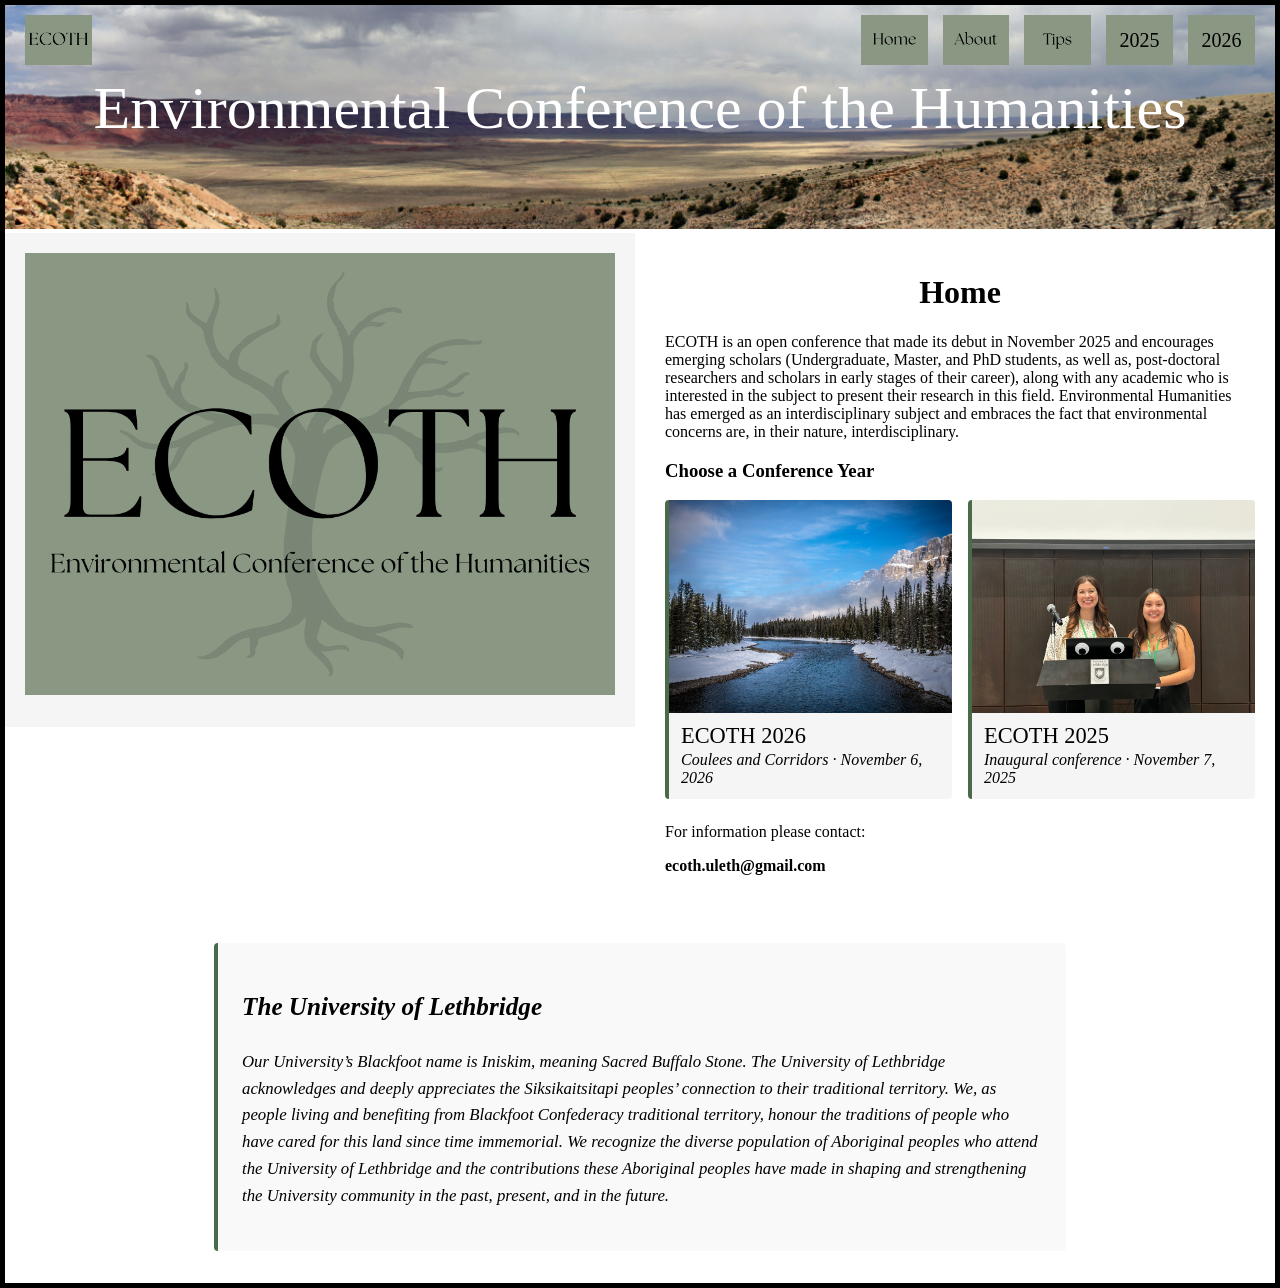
==== index.html @ 2cea74b1 "Create ECOTH hub with year picker, About, and Tips pages Co-Authored-By: Claude Opus 5.5 <noreply@an" ====
<!DOCTYPE html>
<html lang="en">
<head>
    <meta charset="UTF-8">
    <meta name="viewport" content="width=device-width, initial-scale=1.0">
    <title>Environmental Conference of the Humanities</title>
    <link rel="stylesheet" href="style_sheet.css">
    <link rel="icon" type="image/x-icon" href="img/tree.ico">
</head>
<body>

<header class="header">
  <!-- Header Image -->
  <div class="header-image-wrapper">
    <img src="img/head_short.png" alt="Header Image" class="header-image">
  </div>

  <!-- Navigation Bar -->
  <nav class="navbar">
    <a href="index.html" class="logo">
      <img src="img/ecoth_simple.png" alt="Logo">
    </a>

    <!-- MOBILE-ONLY HAMBURGER (CSS-only) -->
    <input type="checkbox" id="menu-toggle" class="menu-toggle">
    <label for="menu-toggle" class="hamburger-icon" aria-label="Toggle navigation" aria-controls="mobile-menu">☰</label>

    <!-- Use a DIV (not a nested <nav>) to avoid UA styles on desktop -->
    <div class="hamburger-menu" id="mobile-menu" aria-label="Mobile">
      <a href="index.html">Home</a>
      <a href="about.html">About</a>
      <a href="tips.html">Tips</a>
      <a href="/ECOTH2025/">ECOTH 2025</a>
      <a href="/ECOTH2026/">ECOTH 2026</a>
    </div>

    <!-- Desktop image buttons -->
    <div class="nav-buttons">
      <a href="index.html"><img src="img/home.png" alt="Home Button"></a>
      <a href="about.html"><img src="img/about.png" alt="About Button"></a>
      <a href="tips.html"><img src="img/tips.png" alt="Tips Button"></a>
      <a href="/ECOTH2025/" class="year-button">2025</a>
      <a href="/ECOTH2026/" class="year-button">2026</a>
    </div>
  </nav>

  <p class="header-text">Environmental Conference of the Humanities</p>
</header>


    <!-- Main Container for Left and Right Columns -->
    <div class="container">
        <!-- Left Column -->
        <div class="left">
            <img src="img/ecoth_logo.png" alt="ECOTH Logo">
            <p></p>
        </div>

        <!-- Right Column -->
        <div class="right">
            <!-- Project Information Section -->
            <div class="info">
                <h1>Home</h1>
<p>ECOTH is an open conference that made its debut in November 2025 and encourages emerging scholars (Undergraduate, Master, and PhD students, as well as, post-doctoral researchers and scholars in early stages of their career), along with any academic who is interested in the subject to present their research in this field. Environmental Humanities has emerged as an interdisciplinary subject and embraces the fact that environmental concerns are, in their nature, interdisciplinary.</p>

    <h3>Choose a Conference Year</h3>
<div class="year-cards">
  <a href="/ECOTH2026/" class="year-card">
    <img src="img/river.jpg" alt="River valley">
    <span class="year-card-title">ECOTH 2026</span>
    <span class="year-card-sub">Coulees and Corridors · November 6, 2026</span>
  </a>
  <a href="/ECOTH2025/" class="year-card">
    <img src="img/ecoth2025.jpg" alt="Organizers at ECOTH 2025">
    <span class="year-card-title">ECOTH 2025</span>
    <span class="year-card-sub">Inaugural conference · November 7, 2025</span>
  </a>
</div>

<p>For information please contact:</p>

<p><strong>ecoth.uleth@gmail.com</strong></p>

            </div>
            </div>
        </div>

<div class="land-acknowledgement">
  <h2>The University of Lethbridge</h2>
  <p>
    Our University’s Blackfoot name is Iniskim, meaning Sacred Buffalo Stone.
    The University of Lethbridge acknowledges and deeply appreciates the Siksikaitsitapi peoples’ connection
    to their traditional territory. We, as people living and benefiting from Blackfoot Confederacy traditional territory,
    honour the traditions of people who have cared for this land since time immemorial. We recognize the diverse
    population of Aboriginal peoples who attend the University of Lethbridge and the contributions these Aboriginal
    peoples have made in shaping and strengthening the University community in the past, present, and in the future.
  </p>
</div>

</body>
</html>
---- style_sheet.css ----
/* =========================================
   GLOBAL STYLES
   ========================================= */
body {
  font-family: 'Times New Roman', serif;
  border: 5px solid black;
  margin: 0;
  padding: 0;
  box-sizing: border-box;
}

h1 {
  text-align: center;
}

/* ===== Layout container ===== */
.container {
  display: flex;
  flex-direction: row;
  gap: 10px;
  max-width: 100%;
  align-items: flex-start;
}

/* ===== Left Column ===== */
.left {
  flex: 1;
  max-width: 50%;
  display: flex;
  flex-direction: column;
  align-items: flex-start;
  justify-content: flex-start;
  background-color: #f5f5f5;
  padding: 20px 20px 0 20px;
  box-sizing: border-box;
  min-height: 400px;
}

.left img {
  width: 100%;
  height: auto;
  margin-top: 0;
}

/* ===== Right Column ===== */
.right {
  flex: 1;
  max-width: 50%;
  display: flex;
  flex-direction: column;
  align-items: flex-start;
  justify-content: flex-start;
  padding: 20px;
  box-sizing: border-box;
}

.right img {
  width: 100%;
  height: auto;
  margin-top: 0;
}

/* ===== Download Button ===== */
.download-button {
  display: inline-block;
  text-decoration: none;
  border: none;
  outline: none;
  cursor: pointer;
}

.download-button img {
  width: 15px;
  height: auto;
  transition: transform 0.2s ease-in-out;
}

.download-button img:hover {
  transform: scale(1.1);
}

.download-button img:active {
  transform: scale(0.95);
}

/* ===== Header ===== */
.header {
  position: relative;
  width: 100%;
  height: auto;
  text-align: center;
}

.header-image-wrapper {
  position: relative;
}

.header-image {
  width: 100%;
  height: auto;
}

/* ===== Navbar ===== */
.navbar {
  position: absolute;
  top: 0;
  left: 0;
  width: 100%;               /* ✅ always full width */
  box-sizing: border-box;    /* keep padding inside the 100% */
  display: flex;
  justify-content: space-between;
  align-items: center;
  padding: 10px 20px;
  z-index: 10;
}

.logo img {
  height: 50px;
  cursor: pointer;
}

/* ===== Desktop Navigation Buttons ===== */
.nav-buttons {
  display: flex;
  gap: 15px;
}

.nav-buttons a img {
  height: 50px;
  width: auto;
  cursor: pointer;
  transition: transform 0.2s ease-in-out, opacity 0.2s ease-in-out;
}

.nav-buttons a img:hover {
  transform: scale(1.1);
  opacity: 0.9;
}

.header-text {
  position: absolute;
  bottom: 20px;
  left: 50%;
  transform: translateX(-50%);
  color: white;
  padding: 10px 20px;
  border-radius: 5px;
  z-index: 2000;       /* keep above navbar */
  text-align: center;
  font-family: 'Times New Roman', serif;
  font-size: 60px;
  white-space: nowrap;
  pointer-events: none; /* so clicks pass through */
}

/* ===== Land Acknowledgement Block ===== */
.land-acknowledgement {
  max-width: 800px;
  margin: 2rem auto;
  padding: 1.5rem;
  line-height: 1.6;
  font-size: 1.05rem;
  font-style: italic;
  background-color: #f9f9f9;
  border-left: 4px solid #4a6b4a;
  border-radius: 4px;
}

/* =========================================
   RESPONSIVE LAYOUT ONLY (not nav)
   ========================================= */
@media (max-width: 768px) {
  .container {
    flex-direction: column-reverse; /* puts RIGHT column on TOP */
  }

  .left,
  .right {
    max-width: 100%;
    width: 100%;
    height: auto;
  }

  /* keep navbar positioned properly on phones */
  .navbar { padding: 10px 12px; }
}

/* =========================================
   HAMBURGER NAV SYSTEM (FINAL, WORKING)
   ========================================= */

/* Base: hide hamburger UI everywhere until mobile enables it */
.navbar .menu-toggle,
.navbar .hamburger-icon,
.navbar .hamburger-menu {
  display: none !important;
  visibility: hidden !important;
  pointer-events: none !important;
}

/* Desktop (>=769px): image buttons stay visible */
@media (min-width: 769px) {
  .navbar .nav-buttons { display: flex !important; }
}

/* Mobile (<=768px): show hamburger, hide image buttons */
@media (max-width: 768px) {

  /* hide desktop image buttons */
  .navbar .nav-buttons { display: none !important; }

  /* hide the checkbox itself */
  .navbar .menu-toggle {
    display: none !important;
    visibility: hidden !important;
  }

  /* show hamburger icon (right side) */
  .navbar .hamburger-icon {
    display: block !important;
    visibility: visible !important;
    pointer-events: auto !important;

    font-size: 32px;
    color: #fff;
    background: rgba(0,0,0,0.6);
    padding: 0.5rem 0.7rem;
    border-radius: 8px;
    position: absolute;
    top: 10px;
    right: 12px;
    z-index: 1001;
    line-height: 1;
    cursor: pointer;
  }

  /* dropdown menu (hidden until opened) */
  .navbar .hamburger-menu {
    display: none !important;
    visibility: visible !important;
    pointer-events: auto !important;

    position: absolute;
    top: 100%;
    left: 0;
    right: 0;
    width: 100%;
    background: rgba(0,0,0,0.75);
    backdrop-filter: blur(4px);
    padding: 12px;
    z-index: 1000;
    box-sizing: border-box;
  }

  /* reveal menu when checkbox is checked */
  .navbar .menu-toggle:checked + .hamburger-icon + .hamburger-menu {
    display: block !important;
  }

  .navbar .hamburger-menu a {
    display: block;
    color: #fff;
    text-decoration: none;
    padding: 0.7rem 1rem;
    margin-bottom: 0.6rem;
    border: 1px solid #fff;
    border-radius: 6px;
    background: #000;
    font-family: 'Times New Roman', serif;
    font-size: 1rem;
  }

  .navbar .hamburger-menu a:hover {
    background: #fff;
    color: #000;
  }

 .header { min-height: 260px; }

  .header .header-text {
    z-index: 2000;          /* stay above nav */
    top: 64px;              /* push it down below the hamburger */
    bottom: auto;           /* stop anchoring to the bottom */
    left: 50%;
    transform: translateX(-50%);
    font-size: clamp(22px, 6.5vw, 36px);
    line-height: 1.1;
    padding: 0 12px;
    white-space: normal;    /* allow wrapping */
    text-align: center;
  }
}

/* =========================================
   HUB: YEAR LINKS
   ========================================= */
/* Text nav buttons matching the image buttons (sage, 4:3) */
.nav-buttons a.year-button {
  display: flex;
  align-items: center;
  justify-content: center;
  height: 50px;
  width: 67px;
  background: #899783;
  color: #000;
  text-decoration: none;
  font-family: 'Times New Roman', serif;
  font-size: 20px;
  transition: transform 0.2s ease-in-out, opacity 0.2s ease-in-out;
}

.nav-buttons a.year-button:hover {
  transform: scale(1.1);
  opacity: 0.9;
}

/* Year cards on the landing page */
.year-cards {
  display: grid;
  grid-template-columns: repeat(auto-fit, minmax(200px, 1fr));
  gap: 16px;
  width: 100%;
  margin: 1rem 0 1.5rem;
}

.year-card {
  display: flex;
  flex-direction: column;
  text-decoration: none;
  color: #000;
  background: #f5f5f5;
  border-left: 4px solid #4a6b4a;
  border-radius: 4px;
  overflow: hidden;
  transition: transform 0.2s ease-in-out;
}

.year-card:hover {
  transform: scale(1.03);
}

.right .year-card img {
  width: 100%;
  aspect-ratio: 4 / 3;
  object-fit: cover;
}

.year-card-title {
  font-size: 1.4rem;
  padding: 10px 12px 2px;
}

.year-card-sub {
  font-style: italic;
  padding: 0 12px 12px;
}

/* Mobile: stretch the header photo to the header height so the
   white title sits on the image instead of a blank white band */
@media (max-width: 768px) {
  .header-image {
    display: block;
    height: 260px;
    object-fit: cover;
  }
}

/* Sponsor logos on the About page */
.sponsor-logos {
  display: flex;
  flex-wrap: wrap;
  align-items: center;
  justify-content: center;
  gap: 20px;
  width: 100%;
  margin-top: 1rem;
}

.right .sponsor-logos img {
  width: auto;
  height: 80px;
  max-width: 40%;
  object-fit: contain;
}
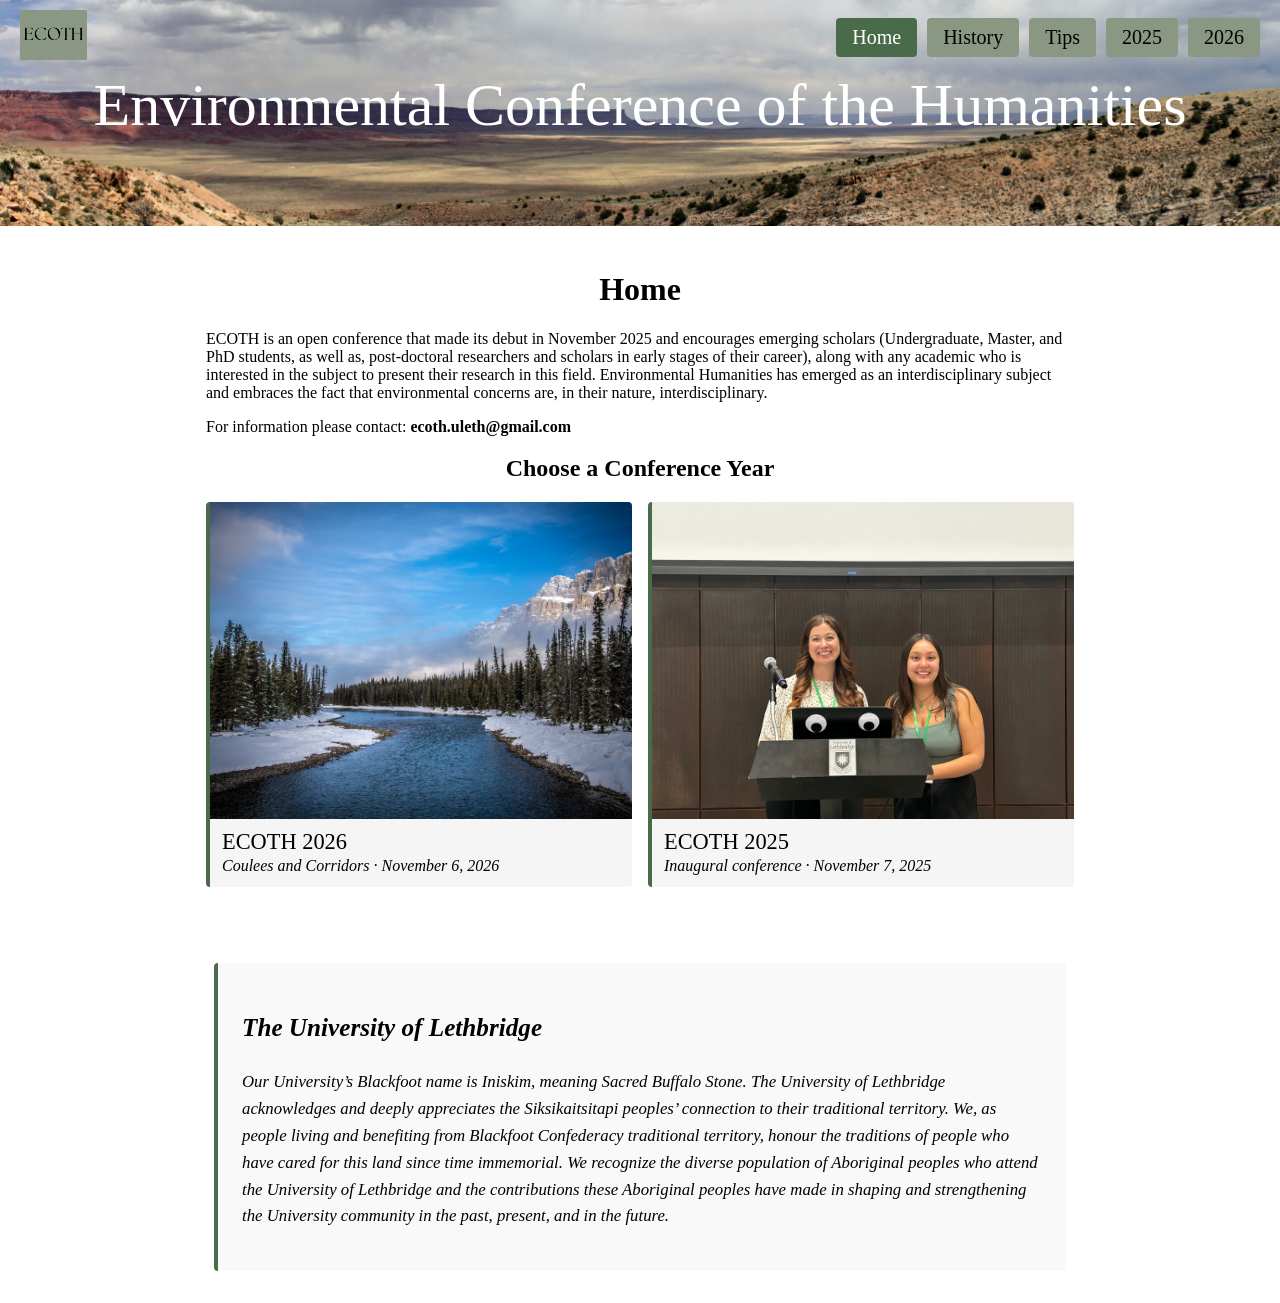
==== commit fbfc6f34: "Switch to text navigation, single-column home page, and rename About to History Co-Authored-By: Clau" ====
--- a/index.html
+++ b/index.html
@@ -12,87 +12,69 @@
 <header class="header">
   <!-- Header Image -->
   <div class="header-image-wrapper">
-    <img src="img/head_short.png" alt="Header Image" class="header-image">
+    <img src="img/head_short.png" alt="" class="header-image">
   </div>
 
-  <!-- Navigation Bar -->
+  <!-- Navigation Bar (shared across the hub and every conference year) -->
   <nav class="navbar">
-    <a href="index.html" class="logo">
-      <img src="img/ecoth_simple.png" alt="Logo">
+    <a href="/" class="logo">
+      <img src="img/ecoth_simple.png" alt="ECOTH Home">
     </a>
 
     <!-- MOBILE-ONLY HAMBURGER (CSS-only) -->
     <input type="checkbox" id="menu-toggle" class="menu-toggle">
     <label for="menu-toggle" class="hamburger-icon" aria-label="Toggle navigation" aria-controls="mobile-menu">☰</label>
 
-    <!-- Use a DIV (not a nested <nav>) to avoid UA styles on desktop -->
     <div class="hamburger-menu" id="mobile-menu" aria-label="Mobile">
-      <a href="index.html">Home</a>
-      <a href="about.html">About</a>
-      <a href="tips.html">Tips</a>
-      <a href="/ECOTH2025/">ECOTH 2025</a>
-      <a href="/ECOTH2026/">ECOTH 2026</a>
+      <a href="/" class="active" aria-current="page">Home</a>
+      <a href="/history.html">History</a>
+      <a href="/tips.html">Tips</a>
+      <a href="/ECOTH2025/">2025</a>
+      <a href="/ECOTH2026/">2026</a>
     </div>
 
-    <!-- Desktop image buttons -->
+    <!-- Desktop text buttons -->
     <div class="nav-buttons">
-      <a href="index.html"><img src="img/home.png" alt="Home Button"></a>
-      <a href="about.html"><img src="img/about.png" alt="About Button"></a>
-      <a href="tips.html"><img src="img/tips.png" alt="Tips Button"></a>
-      <a href="/ECOTH2025/" class="year-button">2025</a>
-      <a href="/ECOTH2026/" class="year-button">2026</a>
+      <a href="/" class="active" aria-current="page">Home</a>
+      <a href="/history.html">History</a>
+      <a href="/tips.html">Tips</a>
+      <a href="/ECOTH2025/">2025</a>
+      <a href="/ECOTH2026/">2026</a>
     </div>
   </nav>
 
   <p class="header-text">Environmental Conference of the Humanities</p>
 </header>
 
+<main class="single">
+  <h1>Home</h1>
+  <p>ECOTH is an open conference that made its debut in November 2025 and encourages emerging scholars (Undergraduate, Master, and PhD students, as well as, post-doctoral researchers and scholars in early stages of their career), along with any academic who is interested in the subject to present their research in this field. Environmental Humanities has emerged as an interdisciplinary subject and embraces the fact that environmental concerns are, in their nature, interdisciplinary.</p>
 
-    <!-- Main Container for Left and Right Columns -->
-    <div class="container">
-        <!-- Left Column -->
-        <div class="left">
-            <img src="img/ecoth_logo.png" alt="ECOTH Logo">
-            <p></p>
-        </div>
+  <p>For information please contact: <strong>ecoth.uleth@gmail.com</strong></p>
 
-        <!-- Right Column -->
-        <div class="right">
-            <!-- Project Information Section -->
-            <div class="info">
-                <h1>Home</h1>
-<p>ECOTH is an open conference that made its debut in November 2025 and encourages emerging scholars (Undergraduate, Master, and PhD students, as well as, post-doctoral researchers and scholars in early stages of their career), along with any academic who is interested in the subject to present their research in this field. Environmental Humanities has emerged as an interdisciplinary subject and embraces the fact that environmental concerns are, in their nature, interdisciplinary.</p>
-
-    <h3>Choose a Conference Year</h3>
-<div class="year-cards">
-  <a href="/ECOTH2026/" class="year-card">
-    <img src="img/river.jpg" alt="River valley">
-    <span class="year-card-title">ECOTH 2026</span>
-    <span class="year-card-sub">Coulees and Corridors · November 6, 2026</span>
-  </a>
-  <a href="/ECOTH2025/" class="year-card">
-    <img src="img/ecoth2025.jpg" alt="Organizers at ECOTH 2025">
-    <span class="year-card-title">ECOTH 2025</span>
-    <span class="year-card-sub">Inaugural conference · November 7, 2025</span>
-  </a>
-</div>
-
-<p>For information please contact:</p>
-
-<p><strong>ecoth.uleth@gmail.com</strong></p>
-
-            </div>
-            </div>
-        </div>
+  <h2>Choose a Conference Year</h2>
+  <div class="year-cards">
+    <a href="/ECOTH2026/" class="year-card">
+      <img src="img/river.jpg" alt="River valley">
+      <span class="year-card-title">ECOTH 2026</span>
+      <span class="year-card-sub">Coulees and Corridors · November 6, 2026</span>
+    </a>
+    <a href="/ECOTH2025/" class="year-card">
+      <img src="img/ecoth2025.jpg" alt="Organizers at ECOTH 2025">
+      <span class="year-card-title">ECOTH 2025</span>
+      <span class="year-card-sub">Inaugural conference · November 7, 2025</span>
+    </a>
+  </div>
+</main>
 
 <div class="land-acknowledgement">
   <h2>The University of Lethbridge</h2>
   <p>
-    Our University’s Blackfoot name is Iniskim, meaning Sacred Buffalo Stone.
-    The University of Lethbridge acknowledges and deeply appreciates the Siksikaitsitapi peoples’ connection
-    to their traditional territory. We, as people living and benefiting from Blackfoot Confederacy traditional territory,
-    honour the traditions of people who have cared for this land since time immemorial. We recognize the diverse
-    population of Aboriginal peoples who attend the University of Lethbridge and the contributions these Aboriginal
+    Our University’s Blackfoot name is Iniskim, meaning Sacred Buffalo Stone. 
+    The University of Lethbridge acknowledges and deeply appreciates the Siksikaitsitapi peoples’ connection 
+    to their traditional territory. We, as people living and benefiting from Blackfoot Confederacy traditional territory, 
+    honour the traditions of people who have cared for this land since time immemorial. We recognize the diverse 
+    population of Aboriginal peoples who attend the University of Lethbridge and the contributions these Aboriginal 
     peoples have made in shaping and strengthening the University community in the past, present, and in the future.
   </p>
 </div>
--- a/style_sheet.css
+++ b/style_sheet.css
@@ -3,7 +3,6 @@
    ========================================= */
 body {
   font-family: 'Times New Roman', serif;
-  border: 5px solid black;
   margin: 0;
   padding: 0;
   box-sizing: border-box;
@@ -294,25 +293,6 @@
 /* =========================================
    HUB: YEAR LINKS
    ========================================= */
-/* Text nav buttons matching the image buttons (sage, 4:3) */
-.nav-buttons a.year-button {
-  display: flex;
-  align-items: center;
-  justify-content: center;
-  height: 50px;
-  width: 67px;
-  background: #899783;
-  color: #000;
-  text-decoration: none;
-  font-family: 'Times New Roman', serif;
-  font-size: 20px;
-  transition: transform 0.2s ease-in-out, opacity 0.2s ease-in-out;
-}
-
-.nav-buttons a.year-button:hover {
-  transform: scale(1.1);
-  opacity: 0.9;
-}
 
 /* Year cards on the landing page */
 .year-cards {
@@ -339,7 +319,7 @@
   transform: scale(1.03);
 }
 
-.right .year-card img {
+.year-card img {
   width: 100%;
   aspect-ratio: 4 / 3;
   object-fit: cover;
@@ -382,3 +362,97 @@
   max-width: 40%;
   object-fit: contain;
 }
+
+/* =========================================
+   TEXT NAVIGATION (shared by hub and years)
+   ========================================= */
+.nav-buttons {
+  align-items: center;
+  gap: 10px;
+}
+
+.nav-buttons a {
+  display: inline-block;
+  padding: 8px 16px;
+  background: #899783;
+  color: #000;
+  text-decoration: none;
+  font-family: 'Times New Roman', serif;
+  font-size: 20px;
+  border-radius: 4px;
+  transition: transform 0.2s ease-in-out, background 0.2s ease-in-out;
+}
+
+.nav-buttons a:hover {
+  transform: scale(1.06);
+  background: #a3b09d;
+}
+
+.nav-buttons a.active,
+.navbar .hamburger-menu a.active {
+  background: #4a6b4a;
+  color: #fff;
+}
+
+/* Conference-year sub-menu, directly under the header photo */
+.subnav {
+  display: flex;
+  flex-wrap: wrap;
+  align-items: center;
+  justify-content: center;
+  gap: 6px 10px;
+  padding: 10px 16px;
+  background: #4a6b4a;
+  font-family: 'Times New Roman', serif;
+}
+
+.subnav-label {
+  color: #fff;
+  font-size: 18px;
+  font-style: italic;
+  margin-right: 6px;
+}
+
+.subnav a {
+  color: #fff;
+  text-decoration: none;
+  font-size: 18px;
+  padding: 4px 12px;
+  border: 1px solid transparent;
+  border-radius: 4px;
+}
+
+.subnav a:hover {
+  border-color: #fff;
+}
+
+.subnav a.active {
+  background: #fff;
+  color: #000;
+}
+
+/* Single-column pages (hub home, coming-soon pages) */
+.single {
+  max-width: 900px;
+  margin: 0 auto;
+  padding: 20px 16px;
+  box-sizing: border-box;
+}
+
+.single h2 {
+  text-align: center;
+}
+
+.coming-soon {
+  text-align: center;
+  min-height: 300px;
+}
+
+.coming-soon-tag {
+  display: inline-block;
+  font-size: 1.6rem;
+  font-style: italic;
+  padding: 8px 24px;
+  border-left: 4px solid #4a6b4a;
+  background: #f5f5f5;
+}
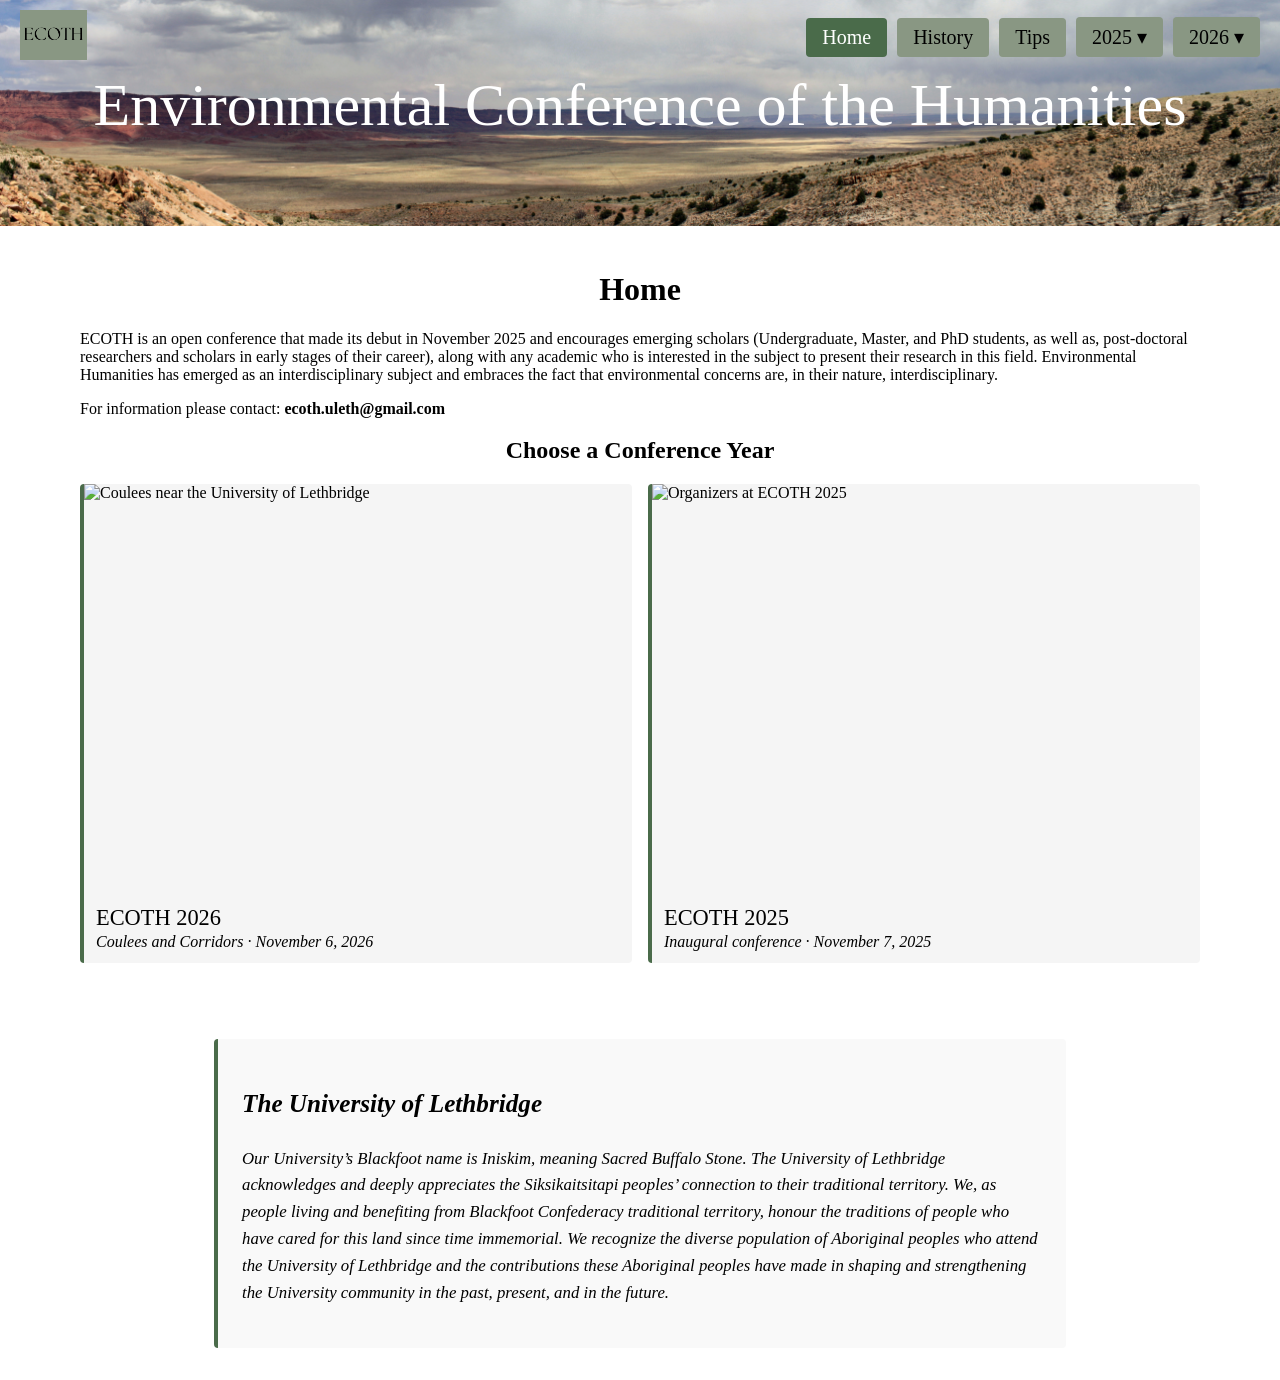
==== commit cf31e5a1: "Add year dropdown navigation, consolidate styles into main.css, and refine History, Tips, and home l" ====
--- a/index.html
+++ b/index.html
@@ -4,21 +4,21 @@
     <meta charset="UTF-8">
     <meta name="viewport" content="width=device-width, initial-scale=1.0">
     <title>Environmental Conference of the Humanities</title>
-    <link rel="stylesheet" href="style_sheet.css">
-    <link rel="icon" type="image/x-icon" href="img/tree.ico">
+    <link rel="stylesheet" href="/main.css">
+    <link rel="icon" type="image/x-icon" href="/img/tree.ico">
 </head>
 <body>
 
 <header class="header">
   <!-- Header Image -->
   <div class="header-image-wrapper">
-    <img src="img/head_short.png" alt="" class="header-image">
+    <img src="/img/head_short.png" alt="" class="header-image">
   </div>
 
   <!-- Navigation Bar (shared across the hub and every conference year) -->
   <nav class="navbar">
     <a href="/" class="logo">
-      <img src="img/ecoth_simple.png" alt="ECOTH Home">
+      <img src="/img/ecoth_simple.png" alt="ECOTH Home">
     </a>
 
     <!-- MOBILE-ONLY HAMBURGER (CSS-only) -->
@@ -29,17 +29,41 @@
       <a href="/" class="active" aria-current="page">Home</a>
       <a href="/history.html">History</a>
       <a href="/tips.html">Tips</a>
-      <a href="/ECOTH2025/">2025</a>
-      <a href="/ECOTH2026/">2026</a>
+      <span class="menu-heading">ECOTH 2025</span>
+      <a href="/ECOTH2025/index.html" class="sub">Overview</a>
+      <a href="/ECOTH2025/papers.html" class="sub">Call for Papers</a>
+      <a href="/ECOTH2025/program.html" class="sub">Program</a>
+      <a href="/ECOTH2025/photos.html" class="sub">Photos</a>
+      <span class="menu-heading">ECOTH 2026</span>
+      <a href="/ECOTH2026/index.html" class="sub">Overview</a>
+      <a href="/ECOTH2026/papers.html" class="sub">Call for Papers</a>
+      <a href="/ECOTH2026/program.html" class="sub">Program</a>
+      <a href="/ECOTH2026/photos.html" class="sub">Photos</a>
     </div>
 
-    <!-- Desktop text buttons -->
+    <!-- Desktop buttons; each year opens a dropdown of its pages -->
     <div class="nav-buttons">
       <a href="/" class="active" aria-current="page">Home</a>
       <a href="/history.html">History</a>
       <a href="/tips.html">Tips</a>
-      <a href="/ECOTH2025/">2025</a>
-      <a href="/ECOTH2026/">2026</a>
+      <div class="dropdown">
+        <button type="button" class="dropdown-toggle" aria-haspopup="true">2025 ▾</button>
+        <div class="dropdown-menu">
+          <a href="/ECOTH2025/index.html">Overview</a>
+          <a href="/ECOTH2025/papers.html">Call for Papers</a>
+          <a href="/ECOTH2025/program.html">Program</a>
+          <a href="/ECOTH2025/photos.html">Photos</a>
+        </div>
+      </div>
+      <div class="dropdown">
+        <button type="button" class="dropdown-toggle" aria-haspopup="true">2026 ▾</button>
+        <div class="dropdown-menu">
+          <a href="/ECOTH2026/index.html">Overview</a>
+          <a href="/ECOTH2026/papers.html">Call for Papers</a>
+          <a href="/ECOTH2026/program.html">Program</a>
+          <a href="/ECOTH2026/photos.html">Photos</a>
+        </div>
+      </div>
     </div>
   </nav>
 
@@ -55,12 +79,12 @@
   <h2>Choose a Conference Year</h2>
   <div class="year-cards">
     <a href="/ECOTH2026/" class="year-card">
-      <img src="img/river.jpg" alt="River valley">
+      <img src="/ECOTH2026/img/coulees.jpg" alt="Coulees near the University of Lethbridge">
       <span class="year-card-title">ECOTH 2026</span>
       <span class="year-card-sub">Coulees and Corridors · November 6, 2026</span>
     </a>
     <a href="/ECOTH2025/" class="year-card">
-      <img src="img/ecoth2025.jpg" alt="Organizers at ECOTH 2025">
+      <img src="/ECOTH2025/pics/1.jpg" alt="Organizers at ECOTH 2025">
       <span class="year-card-title">ECOTH 2025</span>
       <span class="year-card-sub">Inaugural conference · November 7, 2025</span>
     </a>
--- a/main.css
+++ b/main.css
@@ -0,0 +1,582 @@
+/* =========================================
+   GLOBAL STYLES
+   ========================================= */
+body {
+  font-family: 'Times New Roman', serif;
+  margin: 0;
+  padding: 0;
+  box-sizing: border-box;
+}
+
+h1 {
+  text-align: center;
+}
+
+/* ===== Layout container ===== */
+.container {
+  display: flex;
+  flex-direction: row;
+  gap: 10px;
+  max-width: 100%;
+  align-items: flex-start;
+}
+
+/* ===== Left Column ===== */
+.left {
+  flex: 1;
+  max-width: 50%;
+  display: flex;
+  flex-direction: column;
+  align-items: flex-start;
+  justify-content: flex-start;
+  background-color: #f5f5f5;
+  padding: 20px 20px 0 20px;
+  box-sizing: border-box;
+  min-height: 400px;
+}
+
+.left img {
+  width: 100%;
+  height: auto;
+  margin-top: 0;
+}
+
+/* ===== Right Column ===== */
+.right {
+  flex: 1;
+  max-width: 50%;
+  display: flex;
+  flex-direction: column;
+  align-items: flex-start;
+  justify-content: flex-start;
+  padding: 20px;
+  box-sizing: border-box;
+}
+
+.right img {
+  width: 100%;
+  height: auto;
+  margin-top: 0;
+}
+
+/* ===== Download Button ===== */
+.download-button {
+  display: inline-block;
+  text-decoration: none;
+  border: none;
+  outline: none;
+  cursor: pointer;
+}
+
+.download-button img {
+  width: 15px;
+  height: auto;
+  transition: transform 0.2s ease-in-out;
+}
+
+.download-button img:hover {
+  transform: scale(1.1);
+}
+
+.download-button img:active {
+  transform: scale(0.95);
+}
+
+/* ===== Header ===== */
+.header {
+  position: relative;
+  width: 100%;
+  height: auto;
+  text-align: center;
+}
+
+.header-image-wrapper {
+  position: relative;
+}
+
+.header-image {
+  width: 100%;
+  height: auto;
+}
+
+/* ===== Navbar ===== */
+.navbar {
+  position: absolute;
+  top: 0;
+  left: 0;
+  width: 100%;               /* ✅ always full width */
+  box-sizing: border-box;    /* keep padding inside the 100% */
+  display: flex;
+  justify-content: space-between;
+  align-items: center;
+  padding: 10px 20px;
+  z-index: 10;
+}
+
+.logo img {
+  height: 50px;
+  cursor: pointer;
+}
+
+/* ===== Desktop Navigation Buttons ===== */
+.nav-buttons {
+  display: flex;
+  gap: 15px;
+}
+
+.nav-buttons a img {
+  height: 50px;
+  width: auto;
+  cursor: pointer;
+  transition: transform 0.2s ease-in-out, opacity 0.2s ease-in-out;
+}
+
+.nav-buttons a img:hover {
+  transform: scale(1.1);
+  opacity: 0.9;
+}
+
+.header-text {
+  position: absolute;
+  bottom: 20px;
+  left: 50%;
+  transform: translateX(-50%);
+  color: white;
+  padding: 10px 20px;
+  border-radius: 5px;
+  z-index: 2000;       /* keep above navbar */
+  text-align: center;
+  font-family: 'Times New Roman', serif;
+  font-size: 60px;
+  white-space: nowrap;
+  pointer-events: none; /* so clicks pass through */
+}
+
+/* ===== Land Acknowledgement Block ===== */
+.land-acknowledgement {
+  max-width: 800px;
+  margin: 2rem auto;
+  padding: 1.5rem;
+  line-height: 1.6;
+  font-size: 1.05rem;
+  font-style: italic;
+  background-color: #f9f9f9;
+  border-left: 4px solid #4a6b4a;
+  border-radius: 4px;
+}
+
+/* =========================================
+   RESPONSIVE LAYOUT ONLY (not nav)
+   ========================================= */
+@media (max-width: 768px) {
+  .container {
+    flex-direction: column-reverse; /* puts RIGHT column on TOP */
+  }
+
+  .left,
+  .right {
+    max-width: 100%;
+    width: 100%;
+    height: auto;
+  }
+
+  /* keep navbar positioned properly on phones */
+  .navbar { padding: 10px 12px; }
+}
+
+/* =========================================
+   HAMBURGER NAV SYSTEM (FINAL, WORKING)
+   ========================================= */
+
+/* Base: hide hamburger UI everywhere until mobile enables it */
+.navbar .menu-toggle,
+.navbar .hamburger-icon,
+.navbar .hamburger-menu {
+  display: none !important;
+  visibility: hidden !important;
+  pointer-events: none !important;
+}
+
+/* Desktop (>=769px): image buttons stay visible */
+@media (min-width: 769px) {
+  .navbar .nav-buttons { display: flex !important; }
+}
+
+/* Mobile (<=768px): show hamburger, hide image buttons */
+@media (max-width: 768px) {
+
+  /* hide desktop image buttons */
+  .navbar .nav-buttons { display: none !important; }
+
+  /* hide the checkbox itself */
+  .navbar .menu-toggle {
+    display: none !important;
+    visibility: hidden !important;
+  }
+
+  /* show hamburger icon (right side) */
+  .navbar .hamburger-icon {
+    display: block !important;
+    visibility: visible !important;
+    pointer-events: auto !important;
+
+    font-size: 32px;
+    color: #fff;
+    background: rgba(0,0,0,0.6);
+    padding: 0.5rem 0.7rem;
+    border-radius: 8px;
+    position: absolute;
+    top: 10px;
+    right: 12px;
+    z-index: 1001;
+    line-height: 1;
+    cursor: pointer;
+  }
+
+  /* dropdown menu (hidden until opened) */
+  .navbar .hamburger-menu {
+    display: none !important;
+    visibility: visible !important;
+    pointer-events: auto !important;
+
+    position: absolute;
+    top: 100%;
+    left: 0;
+    right: 0;
+    width: 100%;
+    background: rgba(0,0,0,0.75);
+    backdrop-filter: blur(4px);
+    padding: 12px;
+    z-index: 1000;
+    box-sizing: border-box;
+  }
+
+  /* reveal menu when checkbox is checked */
+  .navbar .menu-toggle:checked + .hamburger-icon + .hamburger-menu {
+    display: block !important;
+  }
+
+  .navbar .hamburger-menu a {
+    display: block;
+    color: #fff;
+    text-decoration: none;
+    padding: 0.7rem 1rem;
+    margin-bottom: 0.6rem;
+    border: 1px solid #fff;
+    border-radius: 6px;
+    background: #000;
+    font-family: 'Times New Roman', serif;
+    font-size: 1rem;
+  }
+
+  .navbar .hamburger-menu a:hover {
+    background: #fff;
+    color: #000;
+  }
+
+ .header { min-height: 260px; }
+
+  .header .header-text {
+    z-index: 2000;          /* stay above nav */
+    top: 64px;              /* push it down below the hamburger */
+    bottom: auto;           /* stop anchoring to the bottom */
+    left: 50%;
+    transform: translateX(-50%);
+    font-size: clamp(22px, 6.5vw, 36px);
+    line-height: 1.1;
+    padding: 0 12px;
+    white-space: normal;    /* allow wrapping */
+    text-align: center;
+  }
+}
+
+/* =========================================
+   HUB: YEAR LINKS
+   ========================================= */
+
+/* Year cards on the landing page */
+.year-cards {
+  display: grid;
+  grid-template-columns: repeat(auto-fit, minmax(200px, 1fr));
+  gap: 16px;
+  width: 100%;
+  margin: 1rem 0 1.5rem;
+}
+
+.year-card {
+  display: flex;
+  flex-direction: column;
+  text-decoration: none;
+  color: #000;
+  background: #f5f5f5;
+  border-left: 4px solid #4a6b4a;
+  border-radius: 4px;
+  overflow: hidden;
+  transition: transform 0.2s ease-in-out;
+}
+
+.year-card:hover {
+  transform: scale(1.03);
+}
+
+.year-card img {
+  width: 100%;
+  aspect-ratio: 4 / 3;
+  object-fit: cover;
+}
+
+.year-card-title {
+  font-size: 1.4rem;
+  padding: 10px 12px 2px;
+}
+
+.year-card-sub {
+  font-style: italic;
+  padding: 0 12px 12px;
+}
+
+/* Mobile: stretch the header photo to the header height so the
+   white title sits on the image instead of a blank white band */
+@media (max-width: 768px) {
+  .header-image {
+    display: block;
+    height: 260px;
+    object-fit: cover;
+  }
+}
+
+/* Sponsor logos on the About page */
+.sponsor-logos {
+  display: flex;
+  flex-wrap: wrap;
+  align-items: center;
+  justify-content: center;
+  gap: 20px;
+  width: 100%;
+  margin-top: 1rem;
+}
+
+.right .sponsor-logos img {
+  width: auto;
+  height: 80px;
+  max-width: 40%;
+  object-fit: contain;
+}
+
+/* =========================================
+   TEXT NAVIGATION (shared by hub and years)
+   ========================================= */
+.nav-buttons {
+  align-items: center;
+  gap: 10px;
+}
+
+.nav-buttons a {
+  display: inline-block;
+  padding: 8px 16px;
+  background: #899783;
+  color: #000;
+  text-decoration: none;
+  font-family: 'Times New Roman', serif;
+  font-size: 20px;
+  border-radius: 4px;
+  transition: transform 0.2s ease-in-out, background 0.2s ease-in-out;
+}
+
+.nav-buttons a:hover {
+  transform: scale(1.06);
+  background: #a3b09d;
+}
+
+.nav-buttons a.active,
+.navbar .hamburger-menu a.active {
+  background: #4a6b4a;
+  color: #fff;
+}
+
+/* Single-column pages (hub home, coming-soon pages) */
+.single {
+  max-width: 1200px;
+  margin: 0 auto;
+  padding: 20px 40px;
+  box-sizing: border-box;
+}
+
+.single h2 {
+  text-align: center;
+}
+
+.coming-soon {
+  text-align: center;
+  min-height: 300px;
+}
+
+.coming-soon-tag {
+  display: inline-block;
+  font-size: 1.6rem;
+  font-style: italic;
+  padding: 8px 24px;
+  border-left: 4px solid #4a6b4a;
+  background: #f5f5f5;
+}
+
+/* History page: sponsor logos fill the left column */
+.left .sponsor-logos {
+  flex-direction: column;
+  gap: 28px;
+  padding: 10px 0 30px;
+}
+
+.left .sponsor-logos img {
+  width: auto;
+  max-width: 70%;
+  height: auto;
+  max-height: 120px;
+  object-fit: contain;
+}
+
+/* Year dropdowns in the desktop nav */
+.dropdown {
+  position: relative;
+}
+
+.nav-buttons .dropdown-toggle {
+  padding: 8px 16px;
+  background: #899783;
+  color: #000;
+  border: none;
+  border-radius: 4px;
+  font-family: 'Times New Roman', serif;
+  font-size: 20px;
+  cursor: pointer;
+  transition: background 0.2s ease-in-out;
+}
+
+.nav-buttons .dropdown-toggle:hover,
+.dropdown:focus-within .dropdown-toggle {
+  background: #a3b09d;
+}
+
+.nav-buttons .dropdown-toggle.active {
+  background: #4a6b4a;
+  color: #fff;
+}
+
+.dropdown-menu {
+  display: none;
+  position: absolute;
+  top: 100%;
+  right: 0;
+  min-width: 190px;
+  padding-top: 6px;   /* hover bridge between button and menu */
+  z-index: 3000;
+}
+
+.dropdown:hover .dropdown-menu,
+.dropdown:focus-within .dropdown-menu {
+  display: block;
+}
+
+.nav-buttons .dropdown-menu a {
+  display: block;
+  padding: 10px 16px;
+  background: #f5f5f5;
+  color: #000;
+  font-size: 18px;
+  text-align: left;
+  border-radius: 0;
+  border-left: 4px solid #899783;
+  box-shadow: 0 2px 6px rgba(0,0,0,0.15);
+}
+
+.nav-buttons .dropdown-menu a:hover {
+  transform: none;
+  background: #dfe5dc;
+}
+
+.nav-buttons .dropdown-menu a.active {
+  background: #4a6b4a;
+  color: #fff;
+  border-left-color: #4a6b4a;
+}
+
+/* Mobile menu: year headings with their pages indented underneath */
+.navbar .hamburger-menu .menu-heading {
+  display: block;
+  color: #fff;
+  font-family: 'Times New Roman', serif;
+  font-style: italic;
+  font-size: 1.05rem;
+  margin: 0.9rem 0 0.4rem;
+}
+
+.navbar .hamburger-menu a.sub {
+  margin-left: 1.2rem;
+}
+
+/* Keep the nav (and its dropdowns) above the header title */
+.navbar {
+  z-index: 2500;
+}
+
+/* =========================================
+   PHOTO GALLERY
+   ========================================= */
+.gallery {
+  max-width: 1200px;
+  margin: 0 auto;
+  padding: 0 20px 20px;
+  display: grid;
+  grid-template-columns: repeat(3, 1fr); /* 3 photos per row on large screens */
+  gap: 16px;
+}
+
+/* On medium screens: 2 per row */
+@media (max-width: 900px) {
+  .gallery {
+    grid-template-columns: repeat(2, 1fr);
+  }
+}
+
+/* On small screens: 1 per row */
+@media (max-width: 600px) {
+  .gallery {
+    grid-template-columns: 1fr;
+  }
+}
+
+.gallery-item {
+  position: relative;
+  overflow: hidden;
+  border-radius: 10px;
+  background: #ddd;
+  box-shadow: 0 2px 6px rgba(0,0,0,0.08);
+}
+
+.gallery-item img {
+  width: 100%;
+  height: 100%;
+  object-fit: cover;
+  display: block;
+  transition: transform 0.3s ease, filter 0.3s ease;
+}
+
+.gallery-item:hover img {
+  transform: scale(1.05);
+  filter: brightness(1.05);
+}
+
+/* Flipped two-column pages (Tips): text on the left on desktop,
+   and still first on phones */
+.container.flip {
+  flex-direction: row-reverse;
+}
+
+@media (max-width: 768px) {
+  .container.flip {
+    flex-direction: column-reverse;
+  }
+  .single {
+    padding: 20px 16px;
+  }
+}
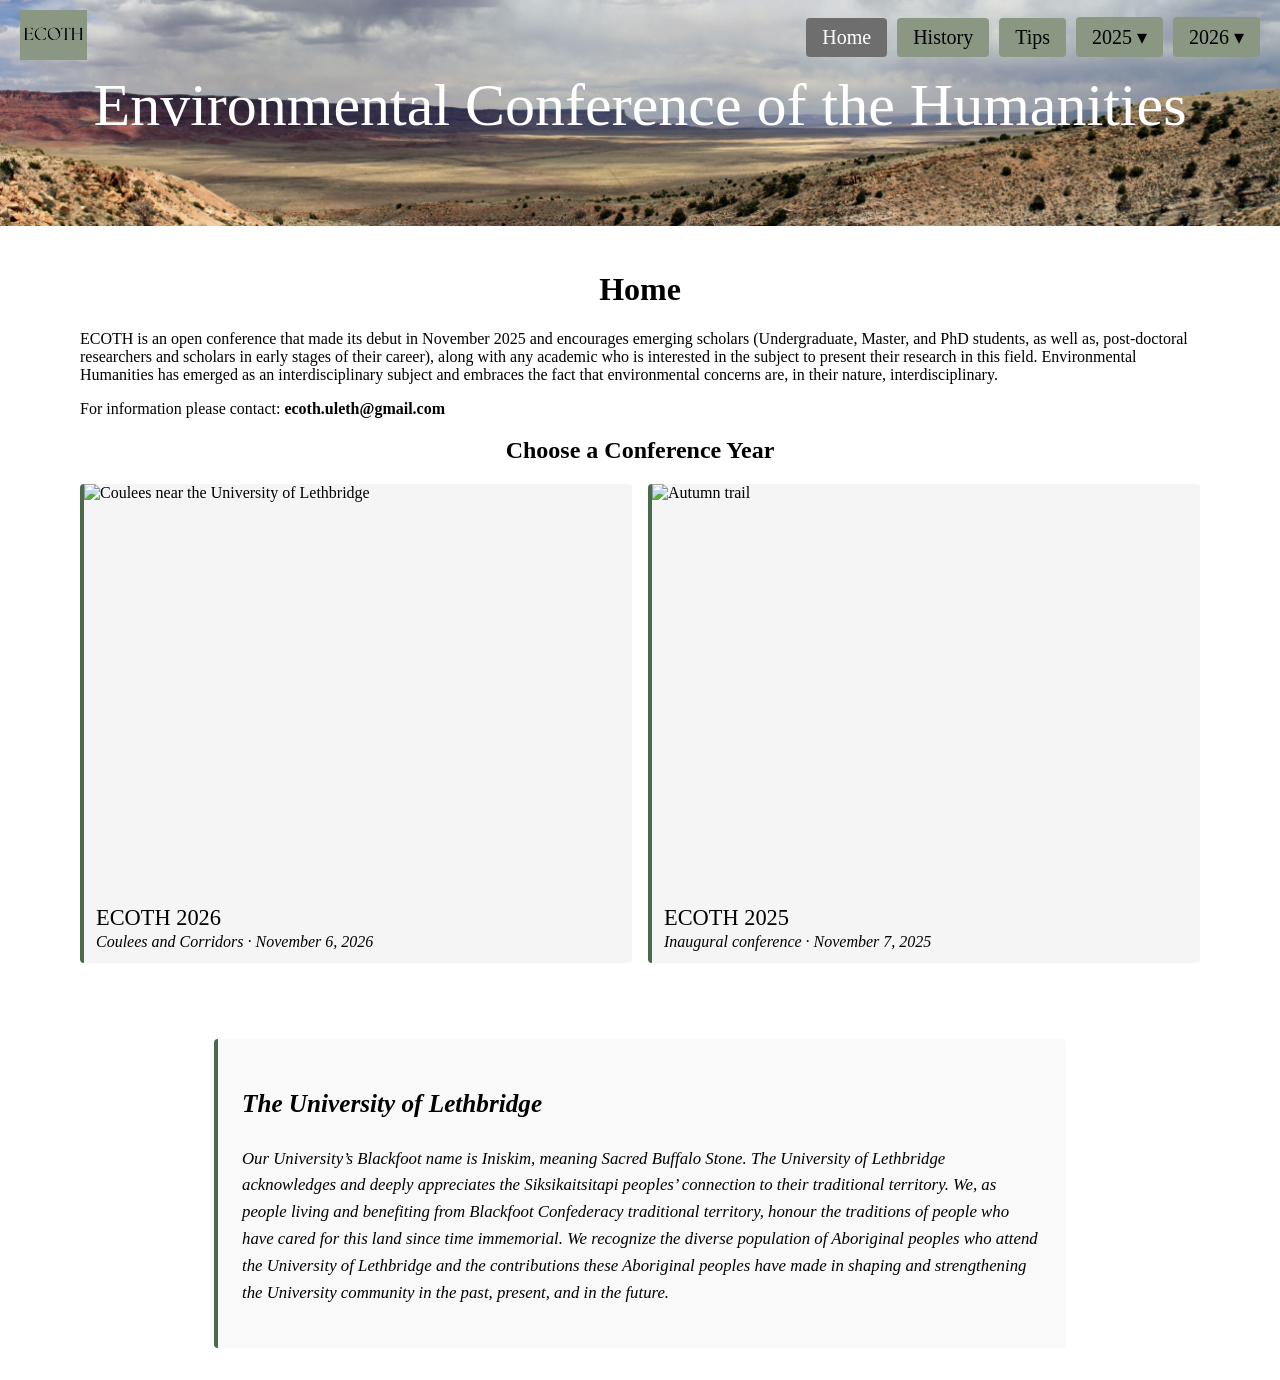
==== commit 536b2b1c: "Group sponsor logos on History, use autumn photo for 2025 card, two-column list style, and grey butt" ====
--- a/index.html
+++ b/index.html
@@ -84,7 +84,7 @@
       <span class="year-card-sub">Coulees and Corridors · November 6, 2026</span>
     </a>
     <a href="/ECOTH2025/" class="year-card">
-      <img src="/ECOTH2025/pics/1.jpg" alt="Organizers at ECOTH 2025">
+      <img src="/ECOTH2025/img/fall.jpg" alt="Autumn trail">
       <span class="year-card-title">ECOTH 2025</span>
       <span class="year-card-sub">Inaugural conference · November 7, 2025</span>
     </a>
--- a/main.css
+++ b/main.css
@@ -385,12 +385,12 @@
 
 .nav-buttons a:hover {
   transform: scale(1.06);
-  background: #a3b09d;
+  background: #b5b5b5;
 }
 
 .nav-buttons a.active,
 .navbar .hamburger-menu a.active {
-  background: #4a6b4a;
+  background: #6e6e6e;
   color: #fff;
 }
 
@@ -420,20 +420,30 @@
   background: #f5f5f5;
 }
 
-/* History page: sponsor logos fill the left column */
+/* History page: sponsor logos clustered in the left column, mixed sizes
+   so they read as a group rather than a stack */
 .left .sponsor-logos {
-  flex-direction: column;
-  gap: 28px;
-  padding: 10px 0 30px;
+  flex-direction: row;
+  flex-wrap: wrap;
+  align-items: center;
+  justify-content: center;
+  gap: 24px 32px;
+  padding: 30px 10px;
 }
 
 .left .sponsor-logos img {
   width: auto;
-  max-width: 70%;
-  height: auto;
-  max-height: 120px;
+  height: 90px;
+  max-width: 45%;
   object-fit: contain;
 }
+
+.left .sponsor-logos img:nth-child(1) { height: 120px; }  /* University of Lethbridge */
+.left .sponsor-logos img:nth-child(2) { height: 150px; }  /* LPIRG */
+.left .sponsor-logos img:nth-child(3) { height: 100px; }
+.left .sponsor-logos img:nth-child(4) { height: 80px;  }
+.left .sponsor-logos img:nth-child(5) { height: 110px; }
+.left .sponsor-logos img:nth-child(6) { height: 85px;  }
 
 /* Year dropdowns in the desktop nav */
 .dropdown {
@@ -454,11 +464,11 @@
 
 .nav-buttons .dropdown-toggle:hover,
 .dropdown:focus-within .dropdown-toggle {
-  background: #a3b09d;
+  background: #b5b5b5;
 }
 
 .nav-buttons .dropdown-toggle.active {
-  background: #4a6b4a;
+  background: #6e6e6e;
   color: #fff;
 }
 
@@ -491,13 +501,13 @@
 
 .nav-buttons .dropdown-menu a:hover {
   transform: none;
-  background: #dfe5dc;
+  background: #e0e0e0;
 }
 
 .nav-buttons .dropdown-menu a.active {
-  background: #4a6b4a;
+  background: #6e6e6e;
   color: #fff;
-  border-left-color: #4a6b4a;
+  border-left-color: #6e6e6e;
 }
 
 /* Mobile menu: year headings with their pages indented underneath */
@@ -580,3 +590,19 @@
     padding: 20px 16px;
   }
 }
+
+/* A single list flowing over two columns (2026 Call for Papers) */
+ul.two-col {
+  columns: 2;
+  column-gap: 40px;
+}
+
+ul.two-col li {
+  break-inside: avoid;
+}
+
+@media (max-width: 600px) {
+  ul.two-col {
+    columns: 1;
+  }
+}
